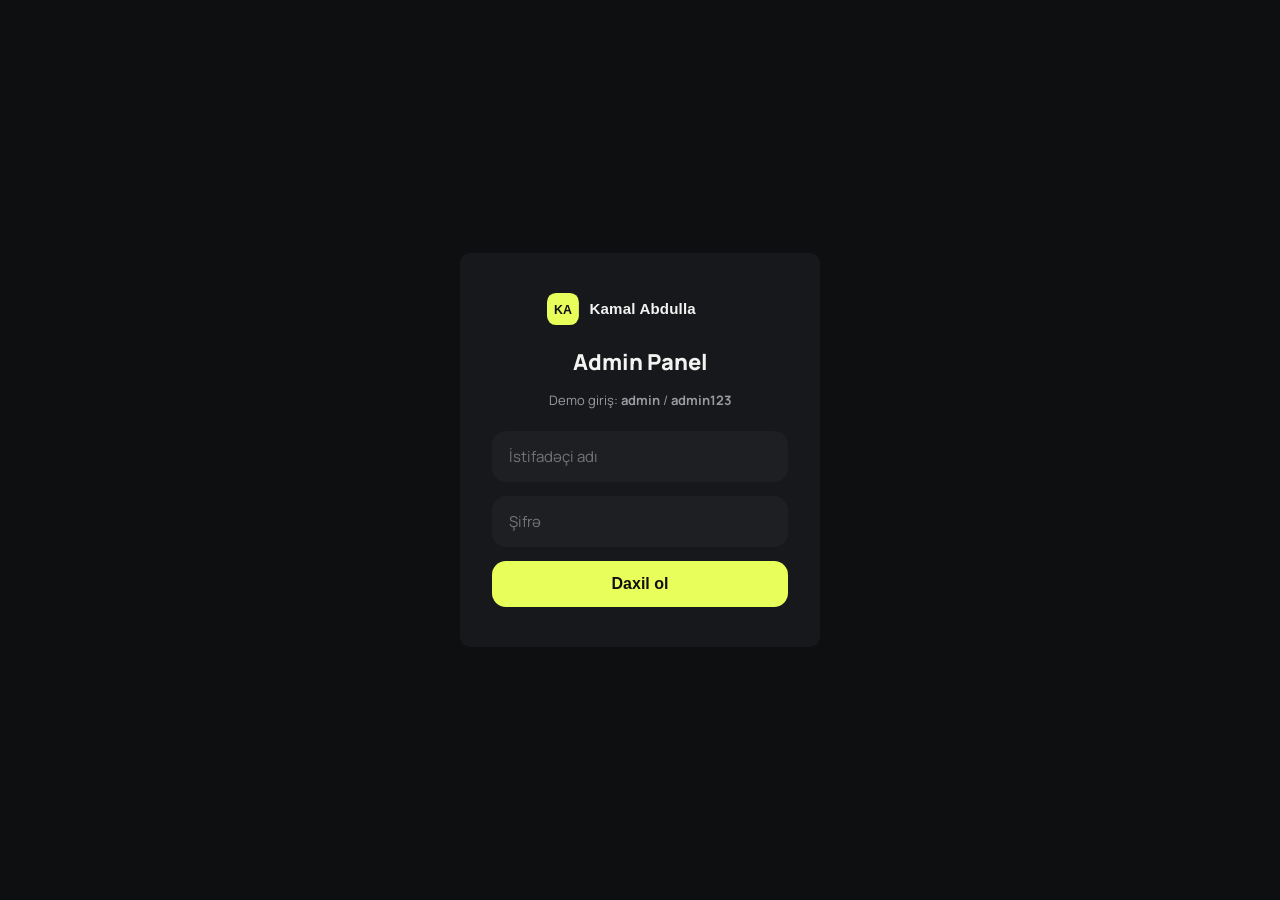
==== admin/index.html @ 993283e6 "Add /admin path, About Me editor, dynamic portfolio categories, reordering - Move admin panel to adm" ====
<!DOCTYPE html>
<html lang="az">
<head>
<meta charset="UTF-8">
<meta name="viewport" content="width=device-width, initial-scale=1.0">
<title>Admin Panel — Kamal Abdulla</title>
<link rel="preconnect" href="https://fonts.googleapis.com">
<link rel="preconnect" href="https://fonts.gstatic.com" crossorigin>
<link href="https://fonts.googleapis.com/css2?family=Manrope:wght@400;500;600;700;800&display=swap" rel="stylesheet">
<link rel="stylesheet" href="../style.css">
<link rel="stylesheet" href="admin.css">
</head>
<body>

<!-- LOGIN EKRANI -->
<div class="admin-login" id="adminLogin">
  <form class="admin-login-box" id="adminLoginForm">
    <img class="admin-login-logo" src="../assets/logo.svg" alt="Kamal Abdulla">
    <h1 class="admin-login-title">Admin Panel</h1>
    <p class="admin-login-hint">Demo giriş: <strong>admin</strong> / <strong>admin123</strong></p>
    <input type="text" id="adminUsername" placeholder="İstifadəçi adı" autocomplete="username" required>
    <input type="password" id="adminPassword" placeholder="Şifrə" autocomplete="current-password" required>
    <p class="admin-login-error" id="adminLoginError" hidden>İstifadəçi adı və ya şifrə yanlışdır.</p>
    <button type="submit" class="submit-btn">Daxil ol</button>
  </form>
</div>

<!-- ADMIN PANEL -->
<div class="admin-app" id="adminApp" hidden>

  <aside class="admin-sidebar">
    <img class="admin-logo" src="../assets/logo.svg" alt="Kamal Abdulla">

    <nav class="admin-nav">
      <button class="admin-nav-link active" data-section="dashboard">
        <svg viewBox="0 0 24 24" fill="none" stroke="currentColor" stroke-width="1.8"><rect x="3" y="3" width="7" height="7" rx="1.5"/><rect x="14" y="3" width="7" height="7" rx="1.5"/><rect x="3" y="14" width="7" height="7" rx="1.5"/><rect x="14" y="14" width="7" height="7" rx="1.5"/></svg>
        Dashboard
      </button>
      <button class="admin-nav-link" data-section="about">
        <svg viewBox="0 0 24 24" fill="none" stroke="currentColor" stroke-width="1.8"><circle cx="12" cy="12" r="9"/><circle cx="12" cy="10" r="3"/><path d="M6.5 19a6 6 0 0 1 11 0"/></svg>
        About Me
      </button>
      <button class="admin-nav-link" data-section="users">
        <svg viewBox="0 0 24 24" fill="none" stroke="currentColor" stroke-width="1.8"><circle cx="12" cy="8" r="4"/><path d="M4 21c0-4.4 3.6-8 8-8s8 3.6 8 8"/></svg>
        Users
      </button>
      <button class="admin-nav-link" data-section="seminars">
        <svg viewBox="0 0 24 24" fill="none" stroke="currentColor" stroke-width="1.8"><rect x="3" y="4" width="18" height="14" rx="2"/><path d="M8 21h8M12 18v3"/></svg>
        Seminars
      </button>
      <button class="admin-nav-link" data-section="blog">
        <svg viewBox="0 0 24 24" fill="none" stroke="currentColor" stroke-width="1.8"><path d="M4 4h13a3 3 0 0 1 3 3v13H7a3 3 0 0 1-3-3V4z"/><path d="M8 9h8M8 13h5"/></svg>
        Blog
      </button>
      <button class="admin-nav-link" data-section="portfolio">
        <svg viewBox="0 0 24 24" fill="none" stroke="currentColor" stroke-width="1.8"><rect x="3" y="3" width="18" height="18" rx="2"/><circle cx="9" cy="9" r="2"/><path d="M21 15l-5-5L5 21"/></svg>
        Portfolio
      </button>
    </nav>

    <a class="admin-nav-link admin-view-site" href="../" target="_blank" rel="noopener">
      <svg viewBox="0 0 24 24" fill="none" stroke="currentColor" stroke-width="1.8"><path d="M18 13v6a2 2 0 0 1-2 2H5a2 2 0 0 1-2-2V8a2 2 0 0 1 2-2h6"/><path d="M15 3h6v6M10 14L21 3"/></svg>
      Saytı gör
    </a>
    <button class="admin-nav-link admin-logout" id="adminLogout">
      <svg viewBox="0 0 24 24" fill="none" stroke="currentColor" stroke-width="1.8"><path d="M9 21H5a2 2 0 0 1-2-2V5a2 2 0 0 1 2-2h4"/><path d="M16 17l5-5-5-5M21 12H9"/></svg>
      Çıxış
    </button>
  </aside>

  <main class="admin-content">

    <!-- DASHBOARD -->
    <section class="admin-section active" data-section="dashboard">
      <h1 class="admin-title">Dashboard</h1>
      <div class="stat-grid">
        <div class="stat-card">
          <span class="stat-value" id="statUsers">0</span>
          <span class="stat-label">Qeydiyyatlı istifadəçi</span>
        </div>
        <div class="stat-card">
          <span class="stat-value" id="statSeminars">0</span>
          <span class="stat-label">Seminar</span>
        </div>
        <div class="stat-card">
          <span class="stat-value" id="statBlog">0</span>
          <span class="stat-label">Blog yazısı</span>
        </div>
        <div class="stat-card">
          <span class="stat-value" id="statPortfolio">0</span>
          <span class="stat-label">Portfolio layihəsi</span>
        </div>
      </div>
      <p class="admin-note">Bu panel bu brauzerin yaddaşında (localStorage) saxlanılan demo məlumatlarla işləyir. Backend qoşulduqdan sonra eyni interfeys real API-yə bağlana bilər.</p>
    </section>

    <!-- ABOUT ME -->
    <section class="admin-section" data-section="about">
      <h1 class="admin-title">About Me</h1>
      <form class="auth-form admin-about-form" id="aboutForm">
        <img class="admin-about-preview" id="aboutPreview" src="../assets/photo.svg" alt="">

        <div class="file-field">
          <span class="file-field-label">Şəkil</span>
          <label class="file-choose-btn">
            Choose File
            <input type="file" id="aboutPhotoFile" accept="image/*">
          </label>
          <span class="file-status" id="aboutPhotoStatus">Seçilməyib</span>
        </div>

        <textarea id="aboutBody" rows="8" placeholder="Mətn (paraqraflar arasında boş sətir buraxın)" required></textarea>
        <button type="submit" class="submit-btn">Yadda saxla</button>
      </form>
    </section>

    <!-- USERS -->
    <section class="admin-section" data-section="users">
      <div class="admin-section-head">
        <h1 class="admin-title">Users</h1>
        <button class="submit-btn admin-add-btn" id="addUserBtn">+ Yeni istifadəçi</button>
      </div>
      <div class="admin-table-wrap">
        <table class="admin-table">
          <thead>
            <tr><th>Ad</th><th>Soyad</th><th>Instagram</th><th>Email</th><th>Qeydiyyat</th><th></th></tr>
          </thead>
          <tbody id="usersTableBody"></tbody>
        </table>
        <p class="admin-empty" id="usersEmpty" hidden>Hələ heç bir istifadəçi qeydiyyatdan keçməyib.</p>
      </div>
    </section>

    <!-- SEMINARS -->
    <section class="admin-section" data-section="seminars">
      <div class="admin-section-head">
        <h1 class="admin-title">Seminars</h1>
        <button class="submit-btn admin-add-btn" id="addSeminarBtn">+ Yeni seminar</button>
      </div>
      <div class="admin-table-wrap">
        <table class="admin-table">
          <thead>
            <tr><th>Cover</th><th>Başlıq</th><th>Qiymət</th><th>Açıqlama</th><th></th></tr>
          </thead>
          <tbody id="seminarsTableBody"></tbody>
        </table>
      </div>
    </section>

    <!-- BLOG -->
    <section class="admin-section" data-section="blog">
      <div class="admin-section-head">
        <h1 class="admin-title">Blog</h1>
        <button class="submit-btn admin-add-btn" id="addBlogBtn">+ Yeni yazı</button>
      </div>
      <div class="admin-table-wrap">
        <table class="admin-table">
          <thead>
            <tr><th>Tarix</th><th>Başlıq</th><th></th></tr>
          </thead>
          <tbody id="blogTableBody"></tbody>
        </table>
      </div>
    </section>

    <!-- PORTFOLIO -->
    <section class="admin-section" data-section="portfolio">
      <div class="admin-section-head">
        <h1 class="admin-title">Portfolio</h1>
        <button class="submit-btn admin-add-btn" id="addPortfolioBtn">+ Yeni layihə</button>
      </div>

      <div class="category-panel">
        <h3 class="category-panel-title">Kateqoriyalar</h3>
        <div class="category-list" id="categoryList"></div>
        <form class="category-add-form" id="categoryAddForm">
          <input type="text" id="categoryNameInput" placeholder="Yeni kateqoriya adı (məs. Blackwork)" required>
          <button type="submit" class="category-add-btn">+ Əlavə et</button>
        </form>
      </div>

      <div class="admin-table-wrap">
        <table class="admin-table">
          <thead>
            <tr><th>Sıra</th><th>Şəkil</th><th>Başlıq</th><th>Üslub</th><th></th></tr>
          </thead>
          <tbody id="portfolioTableBody"></tbody>
        </table>
      </div>
    </section>

  </main>
</div>

<!-- USER MODAL -->
<div class="admin-modal" id="userModal">
  <div class="admin-modal-box">
    <button class="lightbox-close" id="userModalClose" aria-label="Bağla">&times;</button>
    <h3 class="admin-modal-title" id="userModalTitle">Yeni istifadəçi</h3>
    <form class="auth-form" id="userForm">
      <input type="text" id="userFirstName" placeholder="Ad" required>
      <input type="text" id="userLastName" placeholder="Soyad" required>
      <input type="text" id="userInstagram" placeholder="Instagram səhifəsi (@istifadəçi)">
      <input type="email" id="userEmail" placeholder="Email" required>
      <button type="submit" class="submit-btn">Yadda saxla</button>
    </form>
  </div>
</div>

<!-- SEMINAR MODAL -->
<div class="admin-modal" id="seminarModalAdmin">
  <div class="admin-modal-box">
    <button class="lightbox-close" id="seminarAdminModalClose" aria-label="Bağla">&times;</button>
    <h3 class="admin-modal-title" id="seminarModalAdminTitle">Yeni seminar</h3>
    <form class="auth-form" id="seminarForm">
      <input type="text" id="seminarTitle" placeholder="Başlıq (məs. Say Growth)" required>
      <input type="text" id="seminarPrice" placeholder="Qiymət (məs. $49)" required>
      <input type="text" id="seminarCover" placeholder="Cover şəkil yolu (məs. assets/seminar-1.svg)" required>
      <textarea id="seminarDescription" rows="4" placeholder="Açıqlama" required></textarea>

      <div class="file-field">
        <span class="file-field-label">Trailer video (istəyə bağlı)</span>
        <label class="file-choose-btn">
          Choose File
          <input type="file" id="seminarTrailerFile" accept="video/*">
        </label>
        <span class="file-status" id="seminarTrailerStatus">Seçilməyib</span>
      </div>

      <div class="file-field">
        <span class="file-field-label">Tam video</span>
        <label class="file-choose-btn">
          Choose File
          <input type="file" id="seminarFullFile" accept="video/*">
        </label>
        <span class="file-status" id="seminarFullStatus">Seçilməyib</span>
      </div>

      <p class="file-hint">Video bu brauzerin daimi yaddaşında saxlanılır — ona görə yalnız kiçik ölçülü fayllar (təxminən 5–8 MB-a qədər) etibarlı işləyir. Bundan böyük fayl seçsəniz, xəbərdarlıq ediləcək və dəyişiklik yalnız bu səhifə açıq qaldığı müddətdə qalacaq.</p>

      <button type="submit" class="submit-btn">Yadda saxla</button>
    </form>
  </div>
</div>

<!-- BLOG MODAL -->
<div class="admin-modal" id="blogModalAdmin">
  <div class="admin-modal-box">
    <button class="lightbox-close" id="blogAdminModalClose" aria-label="Bağla">&times;</button>
    <h3 class="admin-modal-title" id="blogModalAdminTitle">Yeni yazı</h3>
    <form class="auth-form" id="blogForm">
      <input type="text" id="blogDate" placeholder="Tarix (məs. 12 Yan 2026)" required>
      <input type="text" id="blogTitleInput" placeholder="Başlıq" required>
      <textarea id="blogBody" rows="8" placeholder="Mətn (paraqraflar arasında boş sətir buraxın)" required></textarea>
      <button type="submit" class="submit-btn">Yadda saxla</button>
    </form>
  </div>
</div>

<!-- PORTFOLIO MODAL -->
<div class="admin-modal" id="portfolioModalAdmin">
  <div class="admin-modal-box">
    <button class="lightbox-close" id="portfolioAdminModalClose" aria-label="Bağla">&times;</button>
    <h3 class="admin-modal-title" id="portfolioModalAdminTitle">Yeni layihə</h3>
    <form class="auth-form" id="portfolioForm">
      <input type="text" id="portfolioTitle" placeholder="Başlıq" required>
      <input type="text" id="portfolioImg" placeholder="Şəkil yolu (məs. assets/portfolio-1.svg)" required>
      <select id="portfolioCategory" required></select>
      <button type="submit" class="submit-btn">Yadda saxla</button>
    </form>
  </div>
</div>

<!-- DELETE CONFIRM MODAL -->
<div class="admin-modal" id="confirmModal">
  <div class="admin-modal-box admin-modal-small">
    <button class="lightbox-close" id="confirmModalClose" aria-label="Bağla">&times;</button>
    <h3 class="admin-modal-title">Silinsin?</h3>
    <p class="admin-confirm-text" id="confirmText">Bu elementi silmək istədiyinizə əminsiniz?</p>
    <div class="admin-confirm-actions">
      <button class="admin-cancel-btn" id="confirmCancel">Ləğv et</button>
      <button class="admin-delete-btn" id="confirmDelete">Sil</button>
    </div>
  </div>
</div>

<script src="../assets/data.js"></script>
<script src="admin.js"></script>
</body>
</html>
---- style.css ----
:root {
  --bg: #0e0f11;
  --panel: #17181b;
  --panel-2: #1e1f23;
  --text: #f3f3f2;
  --muted: #9a9ba0;
  --accent: #e8ff5b;
  --radius: 10px;
  --gap: 20px;
}

* { box-sizing: border-box; }

[hidden] { display: none !important; }

html, body {
  margin: 0;
  padding: 0;
  background: var(--bg);
  color: var(--text);
  font-family: "Manrope", "Helvetica Neue", Arial, sans-serif;
}

.app {
  display: flex;
  gap: var(--gap);
  padding: var(--gap);
  height: 100vh;
  align-items: stretch;
}

/* ---------- SIDEBAR ---------- */
.sidebar {
  width: 280px;
  flex-shrink: 0;
  background: var(--panel);
  border-radius: var(--radius);
  padding: 32px 24px;
  display: flex;
  flex-direction: column;
  justify-content: space-between;
}

.logo {
  display: block;
  height: 32px;
  width: auto;
  margin-bottom: 40px;
}

.nav {
  display: flex;
  flex-direction: column;
  gap: 6px;
}

.nav-link {
  background: none;
  border: none;
  color: var(--muted);
  font-size: 16px;
  text-align: left;
  padding: 12px 14px;
  border-radius: 14px;
  cursor: pointer;
  transition: background .2s, color .2s;
}

.nav-link:hover {
  background: var(--panel-2);
  color: var(--text);
}

.nav-link.active {
  background: var(--accent);
  color: #101010;
  font-weight: 600;
}

.book-btn {
  margin-top: 40px;
  background: var(--text);
  color: #101010;
  border: none;
  padding: 16px;
  border-radius: 18px;
  font-size: 16px;
  font-weight: 700;
  cursor: pointer;
  transition: transform .15s, background .2s;
}

.book-btn:hover,
.book-btn.active {
  background: var(--accent);
  transform: translateY(-2px);
}

/* ---------- MOBILE HEADER ---------- */
.mobile-header {
  display: none;
  align-items: center;
  justify-content: space-between;
  width: 100%;
  background: var(--panel);
  border-radius: var(--radius);
  padding: 18px 22px;
  position: sticky;
  top: var(--gap);
  z-index: 30;
  flex-shrink: 0;
}

.mobile-header .logo {
  margin-bottom: 0;
}

.burger {
  background: none;
  border: none;
  width: 32px;
  height: 24px;
  display: flex;
  flex-direction: column;
  justify-content: space-between;
  cursor: pointer;
  padding: 0;
}
.burger span {
  display: block;
  height: 2px;
  width: 100%;
  background: var(--text);
  border-radius: 2px;
}

/* ---------- CONTENT: tam ekran, tək panel ---------- */
.content {
  flex: 1;
  min-width: 0;
  height: 100%;
}

.view-box {
  background: var(--panel);
  border-radius: var(--radius);
  height: 100%;
  overflow-y: auto;
  padding: 56px 64px;
}

.view {
  display: none;
  animation: fadeIn .35s ease;
}

.view.active {
  display: block;
}

@keyframes fadeIn {
  from { opacity: 0; transform: translateY(8px); }
  to { opacity: 1; transform: translateY(0); }
}

.view-title {
  font-size: 34px;
  font-weight: 700;
  margin: 0 0 24px;
}

.view p {
  color: var(--muted);
  line-height: 1.7;
  font-size: 16px;
  max-width: 640px;
}

.view a { color: var(--accent); text-decoration: none; }

/* ---------- ABOUT LAYOUT ---------- */
.about-layout {
  display: grid;
  grid-template-columns: 300px 1fr;
  grid-template-rows: auto 1fr;
  grid-template-areas:
    "photo title"
    "photo text";
  column-gap: 40px;
  row-gap: 14px;
  align-items: start;
}

.about-title {
  grid-area: title;
}

.about-text {
  grid-area: text;
  min-width: 0;
}

.about-photo {
  grid-area: photo;
  aspect-ratio: 4 / 5;
  border-radius: var(--radius);
  overflow: hidden;
  background: var(--panel-2);
}

.about-photo img {
  width: 100%;
  height: 100%;
  object-fit: cover;
  display: block;
}

/* ---------- PORTFOLIO ---------- */
.portfolio-filters {
  display: flex;
  flex-wrap: wrap;
  gap: 8px;
  margin-bottom: 24px;
}

.filter-btn {
  background: var(--panel-2);
  border: none;
  color: var(--muted);
  font-size: 13px;
  font-weight: 600;
  padding: 10px 18px;
  border-radius: 999px;
  cursor: pointer;
  transition: background .2s, color .2s;
}

.filter-btn:hover {
  color: var(--text);
}

.filter-btn.active {
  background: var(--accent);
  color: #101010;
}

.portfolio-grid {
  display: grid;
  grid-template-columns: repeat(3, 1fr);
  gap: 16px;
}

.portfolio-item {
  aspect-ratio: 4 / 5;
  border-radius: var(--radius);
  overflow: hidden;
  border: none;
  padding: 0;
  margin: 0;
  cursor: pointer;
  background: var(--panel-2);
}

.portfolio-item img {
  width: 100%;
  height: 100%;
  object-fit: cover;
  display: block;
  transition: transform .3s ease;
}

.portfolio-item:hover img {
  transform: scale(1.05);
}

/* ---------- LIGHTBOX ---------- */
.lightbox {
  display: none;
  position: fixed;
  inset: 0;
  background: rgba(0, 0, 0, .85);
  z-index: 100;
  align-items: center;
  justify-content: center;
  padding: 48px;
}

.lightbox.show {
  display: flex;
}

.lightbox img {
  max-width: 100%;
  max-height: 100%;
  border-radius: var(--radius);
  object-fit: contain;
}

.lightbox-close {
  position: absolute;
  top: 24px;
  right: 24px;
  width: 44px;
  height: 44px;
  border-radius: 50%;
  background: var(--panel-2);
  color: var(--text);
  border: none;
  font-size: 22px;
  line-height: 1;
  cursor: pointer;
  display: flex;
  align-items: center;
  justify-content: center;
  transition: background .2s, color .2s;
}

.lightbox-close:hover {
  background: var(--accent);
  color: #101010;
}

.lightbox-nav {
  position: absolute;
  top: 50%;
  transform: translateY(-50%);
  width: 48px;
  height: 48px;
  border-radius: 50%;
  background: var(--panel-2);
  color: var(--text);
  border: none;
  font-size: 18px;
  cursor: pointer;
  display: flex;
  align-items: center;
  justify-content: center;
  transition: background .2s, color .2s;
}

.lightbox-nav:hover {
  background: var(--accent);
  color: #101010;
}

.lightbox-prev { left: 24px; }
.lightbox-next { right: 24px; }

@media (max-width: 600px) {
  .lightbox { padding: 24px; }
  .lightbox-nav { width: 40px; height: 40px; }
  .lightbox-prev { left: 10px; }
  .lightbox-next { right: 10px; }
}

/* ---------- SEMINAR ---------- */
.seminar-grid {
  display: grid;
  grid-template-columns: repeat(3, 1fr);
  gap: 24px;
}

.seminar-card {
  border: 1px solid rgba(243, 243, 242, 0.12);
  border-radius: var(--radius);
  padding: 14px;
}

.seminar-cover {
  position: relative;
  aspect-ratio: 16 / 10;
  border-radius: calc(var(--radius) - 4px);
  overflow: hidden;
  background: var(--panel-2);
}

.seminar-cover img {
  width: 100%;
  height: 100%;
  object-fit: cover;
  display: block;
}

.play-btn {
  position: absolute;
  top: 50%;
  left: 50%;
  transform: translate(-50%, -50%);
  width: 52px;
  height: 52px;
  border-radius: 50%;
  border: none;
  background: var(--accent);
  cursor: pointer;
  display: flex;
  align-items: center;
  justify-content: center;
  box-shadow: 0 6px 18px rgba(0, 0, 0, .4);
  transition: transform .2s ease;
}

.play-btn::before {
  content: "";
  margin-left: 4px;
  border-style: solid;
  border-width: 9px 0 9px 15px;
  border-color: transparent transparent transparent #101010;
}

.play-btn:hover {
  transform: translate(-50%, -50%) scale(1.08);
}

.seminar-head {
  display: flex;
  align-items: baseline;
  justify-content: space-between;
  gap: 12px;
  margin: 16px 0 6px;
}

.seminar-title {
  font-size: 17px;
  font-weight: 700;
  margin: 0;
}

.seminar-price {
  color: var(--accent);
  font-weight: 700;
  font-size: 15px;
  white-space: nowrap;
}

.seminar-desc {
  color: var(--muted);
  font-weight: 300;
  font-size: 14px;
  line-height: 1.6;
  margin: 0;
}

/* ---------- SEMINAR PLAYER MODAL (demo — real ödəniş/hesab məntiqi backend tələb edir) ---------- */
.seminar-modal {
  display: none;
  position: fixed;
  inset: 0;
  background: rgba(0, 0, 0, .85);
  z-index: 110;
  align-items: center;
  justify-content: center;
  padding: 24px;
}

.seminar-modal.show {
  display: flex;
}

.seminar-modal-box {
  position: relative;
  width: 100%;
  max-width: 560px;
  background: var(--panel);
  border-radius: var(--radius);
  overflow: hidden;
}

.seminar-modal-box .lightbox-close {
  background: rgba(0, 0, 0, .55);
  z-index: 5;
}

.seminar-modal-box .lightbox-close:hover {
  background: var(--accent);
}

.video-frame {
  position: relative;
  aspect-ratio: 16 / 9;
  background: #000;
  display: flex;
  align-items: center;
  justify-content: center;
}

.seminar-video {
  width: 100%;
  height: 100%;
  display: block;
  background: #000;
}

.video-fallback {
  position: absolute;
  inset: 0;
  background: var(--panel-2);
  display: flex;
  align-items: center;
  justify-content: center;
}

.video-badge {
  color: var(--muted);
  font-size: 13px;
  font-weight: 600;
  letter-spacing: 1px;
  text-transform: uppercase;
}

.video-progress {
  position: absolute;
  left: 0;
  right: 0;
  bottom: 0;
  height: 4px;
  background: rgba(243, 243, 242, .12);
}

.video-progress-bar {
  height: 100%;
  width: 0%;
  background: var(--accent);
}

.video-progress-bar.playing {
  animation: trailerPlay 5s linear forwards;
}

@keyframes trailerPlay {
  from { width: 0%; }
  to { width: 100%; }
}

.seminar-modal-body {
  padding: 24px 28px 28px;
}

.seminar-modal-title {
  margin: 0 0 14px;
  font-size: 19px;
  font-weight: 700;
}

.paywall-text {
  color: var(--muted);
  font-size: 14px;
  line-height: 1.6;
  margin: 0 0 18px;
}

.unlocked-badge {
  display: inline-block;
  background: var(--accent);
  color: #101010;
  font-size: 13px;
  font-weight: 700;
  padding: 6px 12px;
  border-radius: 999px;
  margin-bottom: 12px;
}

.subscribe-btn {
  position: fixed;
  right: 40px;
  bottom: 40px;
  z-index: 50;
  background: var(--accent);
  color: #101010;
  border: none;
  padding: 14px 30px;
  border-radius: 14px;
  font-size: 15px;
  font-weight: 700;
  cursor: pointer;
  box-shadow: 0 8px 24px rgba(0, 0, 0, .4);
  transition: transform .15s;
}
.subscribe-btn:hover { transform: translateY(-2px); }

@media (max-width: 520px) {
  .subscribe-btn {
    right: 20px;
    bottom: 20px;
    padding: 12px 24px;
  }
}

/* ---------- AUTH MODAL (demo — real login/qeydiyyat backend tələb edir) ---------- */
.auth-modal {
  display: none;
  position: fixed;
  inset: 0;
  background: rgba(0, 0, 0, .85);
  z-index: 120;
  align-items: center;
  justify-content: center;
  padding: 24px;
}

.auth-modal.show {
  display: flex;
}

.auth-modal-box {
  position: relative;
  width: 100%;
  max-width: 400px;
  background: var(--panel);
  border-radius: var(--radius);
  padding: 32px 28px 28px;
}

.auth-modal-box .lightbox-close {
  background: rgba(0, 0, 0, .35);
}

.auth-modal-box .lightbox-close:hover {
  background: var(--accent);
}

.auth-tabs {
  display: flex;
  gap: 6px;
  background: var(--panel-2);
  border-radius: 14px;
  padding: 4px;
  margin-bottom: 24px;
}

.auth-tab {
  flex: 1;
  background: none;
  border: none;
  color: var(--muted);
  font-size: 14px;
  font-weight: 600;
  padding: 10px;
  border-radius: 10px;
  cursor: pointer;
  transition: background .2s, color .2s;
}

.auth-tab.active {
  background: var(--accent);
  color: #101010;
}

.auth-form {
  display: flex;
  flex-direction: column;
  gap: 12px;
}

.auth-form .submit-btn {
  margin-top: 10px;
}

.auth-form input {
  background: var(--panel-2);
  border: 1px solid transparent;
  border-radius: 14px;
  padding: 14px 16px;
  color: var(--text);
  font-family: inherit;
  font-size: 15px;
}

.auth-form input:focus {
  outline: none;
  border-color: var(--accent);
}

.auth-remember {
  display: flex;
  align-items: center;
  gap: 8px;
  color: var(--muted);
  font-size: 14px;
  cursor: pointer;
  user-select: none;
  margin-top: -2px;
}

.auth-remember input {
  width: 16px;
  height: 16px;
  accent-color: var(--accent);
  cursor: pointer;
}

.auth-terms {
  display: flex;
  align-items: flex-start;
  gap: 8px;
  color: var(--muted);
  font-size: 13px;
  line-height: 1.5;
  cursor: pointer;
  user-select: none;
  margin-top: -2px;
}

.auth-terms input {
  width: 16px;
  height: 16px;
  flex-shrink: 0;
  margin-top: 2px;
  accent-color: var(--accent);
  cursor: pointer;
}

.terms-link {
  color: var(--accent);
  text-decoration: underline;
}

/* ---------- TERMS MODAL ---------- */
.terms-modal {
  display: none;
  position: fixed;
  inset: 0;
  background: rgba(0, 0, 0, .85);
  z-index: 130;
  align-items: center;
  justify-content: center;
  padding: 24px;
}

.terms-modal.show {
  display: flex;
}

.terms-modal-box {
  position: relative;
  width: 100%;
  max-width: 520px;
  max-height: 80vh;
  background: var(--panel);
  border-radius: var(--radius);
  padding: 32px 28px 28px;
  display: flex;
  flex-direction: column;
}

.terms-modal-box .lightbox-close {
  background: rgba(0, 0, 0, .35);
}

.terms-modal-box .lightbox-close:hover {
  background: var(--accent);
}

.terms-modal-title {
  font-size: 19px;
  font-weight: 700;
  margin: 0 0 16px;
  flex-shrink: 0;
}

.terms-modal-body {
  overflow-y: auto;
}

.terms-modal-body p {
  color: var(--muted);
  font-size: 14px;
  line-height: 1.7;
  margin: 0 0 14px;
}

.terms-modal-body strong {
  color: var(--text);
}

.auth-purchases-title {
  font-size: 17px;
  font-weight: 700;
  margin: 0 0 14px;
}

.purchased-list {
  list-style: none;
  padding: 0;
  margin: 0;
  display: flex;
  flex-direction: column;
  gap: 10px;
}

.purchased-list li {
  background: var(--panel-2);
  border-radius: 12px;
  padding: 12px 14px;
  font-size: 14px;
  color: var(--text);
}

.purchased-list li.purchased-empty {
  color: var(--muted);
}

/* ---------- BLOG ---------- */
.blog-list {
  display: flex;
  flex-direction: column;
  max-width: 640px;
}

.blog-item {
  display: flex;
  align-items: baseline;
  gap: 20px;
  padding: 18px 0;
  border-bottom: 1px solid var(--panel-2);
  background: none;
  border-left: none;
  border-right: none;
  border-top: none;
  text-align: left;
  width: 100%;
  cursor: pointer;
}
.blog-item:last-child { border-bottom: none; }

.blog-date {
  color: var(--accent);
  font-weight: 700;
  font-size: 13px;
  min-width: 78px;
  flex-shrink: 0;
}

.blog-title {
  color: var(--text);
  font-size: 15px;
  font-weight: 600;
  transition: color .2s;
}

.blog-item:hover .blog-title {
  color: var(--accent);
}

/* ---------- BLOG READER (tam ekran) ---------- */
.blog-modal {
  display: none;
  position: fixed;
  inset: 0;
  background: var(--bg);
  z-index: 110;
  overflow-y: auto;
}

.blog-modal.show {
  display: block;
}

.blog-modal-close {
  position: fixed;
  top: 24px;
  right: 24px;
  z-index: 5;
  background: var(--panel-2);
}

.blog-modal-close:hover {
  background: var(--accent);
  color: #101010;
}

.blog-modal-box {
  max-width: 720px;
  margin: 0 auto;
  padding: 90px 24px 100px;
}

.blog-modal-date {
  display: inline-block;
  color: var(--accent);
  font-weight: 700;
  font-size: 13px;
  letter-spacing: .5px;
}

.blog-modal-title {
  font-size: 32px;
  font-weight: 700;
  margin: 14px 0 32px;
}

.blog-modal-body p {
  color: var(--muted);
  font-size: 16px;
  line-height: 1.8;
  margin: 0 0 20px;
}

@media (max-width: 520px) {
  .blog-modal-box { padding: 80px 20px 80px; }
  .blog-modal-title { font-size: 24px; }
}

/* ---------- CONTACT ---------- */
.contact-grid {
  display: grid;
  grid-template-columns: repeat(2, 1fr);
  gap: 16px;
  max-width: 640px;
  margin-bottom: 28px;
}

.contact-card {
  display: flex;
  flex-direction: column;
  align-items: flex-start;
  gap: 10px;
  background: var(--panel-2);
  border: 1px solid rgba(243, 243, 242, 0.08);
  border-radius: var(--radius);
  padding: 20px;
  text-decoration: none;
  transition: border-color .2s, transform .15s;
}

.contact-card:hover {
  border-color: var(--accent);
  transform: translateY(-2px);
}

.contact-icon {
  width: 40px;
  height: 40px;
  border-radius: 50%;
  background: var(--panel);
  color: var(--accent);
  display: flex;
  align-items: center;
  justify-content: center;
}

.contact-icon svg {
  width: 20px;
  height: 20px;
}

.contact-label {
  color: var(--muted);
  font-size: 12px;
  font-weight: 600;
  text-transform: uppercase;
  letter-spacing: .5px;
}

.contact-value {
  color: var(--text);
  font-size: 15px;
  font-weight: 600;
  word-break: break-word;
}

.map-embed {
  max-width: 640px;
  aspect-ratio: 16 / 9;
  border-radius: var(--radius);
  overflow: hidden;
  background: var(--panel-2);
}

.map-embed iframe {
  width: 100%;
  height: 100%;
  border: 0;
  display: block;
}

@media (max-width: 520px) {
  .contact-grid {
    grid-template-columns: 1fr;
  }
}

/* ---------- BOOKING FORM ---------- */
.booking-form {
  display: flex;
  flex-direction: column;
  gap: 14px;
  max-width: 420px;
  margin-top: 24px;
}

.booking-form input,
.booking-form textarea {
  background: var(--panel-2);
  border: 1px solid transparent;
  border-radius: 14px;
  padding: 14px 16px;
  color: var(--text);
  font-family: inherit;
  font-size: 15px;
  resize: none;
}

.booking-form input:focus,
.booking-form textarea:focus {
  outline: none;
  border-color: var(--accent);
}

.submit-btn {
  background: var(--accent);
  color: #101010;
  border: none;
  padding: 14px;
  border-radius: 14px;
  font-size: 16px;
  font-weight: 700;
  cursor: pointer;
  transition: transform .15s;
}
.submit-btn:hover { transform: translateY(-2px); }

/* ---------- OVERLAY (mobile menu) ---------- */
.overlay {
  display: none;
  position: fixed;
  inset: 0;
  background: rgba(0,0,0,.5);
  z-index: 20;
}
.overlay.show { display: block; }

/* ---------- RESPONSIVE ---------- */
@media (max-width: 900px) {
  .app {
    flex-direction: column;
    height: auto;
    min-height: 100vh;
  }

  .mobile-header { display: flex; }

  .sidebar {
    position: fixed;
    top: 0;
    left: -320px;
    height: 100vh;
    width: 260px;
    z-index: 40;
    transition: left .3s ease;
    border-radius: 0 var(--radius) var(--radius) 0;
  }

  .sidebar.show {
    left: 0;
  }

  .content {
    width: 100%;
    height: calc(100vh - var(--gap) * 3 - 68px);
  }
}

@media (max-width: 700px) {
  .about-layout {
    grid-template-columns: 1fr;
    grid-template-areas:
      "title"
      "photo"
      "text";
    justify-items: center;
    text-align: center;
    row-gap: 24px;
  }

  .about-photo {
    width: 280px;
    max-width: 100%;
  }

  .portfolio-grid {
    display: flex;
    overflow-x: auto;
    scroll-snap-type: x mandatory;
    -webkit-overflow-scrolling: touch;
    gap: 14px;
    max-width: 100%;
    padding-bottom: 6px;
    scrollbar-width: none;
  }

  .portfolio-grid::-webkit-scrollbar {
    display: none;
  }

  .portfolio-item {
    flex: 0 0 65%;
    scroll-snap-align: start;
  }

  .seminar-grid {
    grid-template-columns: 1fr;
    gap: 32px;
  }
}

@media (max-width: 520px) {
  .app { padding: 14px; gap: 14px; }
  .view-box { padding: 32px 26px; }
  .view-title { font-size: 26px; }
  .about-photo { width: 220px; }

  .portfolio-item {
    flex: 0 0 78%;
  }
}
---- admin/admin.css ----
/* ---------- ADMIN LOGIN ---------- */
.admin-login {
  min-height: 100vh;
  display: flex;
  align-items: center;
  justify-content: center;
  padding: 24px;
}

.admin-login-box {
  width: 100%;
  max-width: 360px;
  background: var(--panel);
  border-radius: var(--radius);
  padding: 40px 32px;
  display: flex;
  flex-direction: column;
  gap: 14px;
  text-align: center;
}

.admin-login-logo {
  height: 32px;
  width: auto;
  margin: 0 auto 8px;
}

.admin-login-title {
  font-size: 22px;
  font-weight: 800;
  margin: 0;
}

.admin-login-hint {
  color: var(--muted);
  font-size: 13px;
  margin: 0 0 8px;
}

.admin-login-box input {
  background: var(--panel-2);
  border: 1px solid transparent;
  border-radius: 14px;
  padding: 14px 16px;
  color: var(--text);
  font-family: inherit;
  font-size: 15px;
  text-align: left;
}

.admin-login-box input:focus {
  outline: none;
  border-color: var(--accent);
}

.admin-login-error {
  color: #ff8080;
  font-size: 13px;
  margin: -6px 0 0;
}

/* ---------- ADMIN LAYOUT ---------- */
.admin-app {
  display: flex;
  gap: var(--gap);
  padding: var(--gap);
  min-height: 100vh;
  align-items: stretch;
}

.admin-sidebar {
  width: 250px;
  flex-shrink: 0;
  background: var(--panel);
  border-radius: var(--radius);
  padding: 28px 20px;
  display: flex;
  flex-direction: column;
  gap: 6px;
}

.admin-logo {
  height: 30px;
  width: auto;
  margin-bottom: 32px;
}

.admin-nav {
  display: flex;
  flex-direction: column;
  gap: 4px;
  flex: 1;
}

.admin-nav-link {
  display: flex;
  align-items: center;
  gap: 12px;
  background: none;
  border: none;
  color: var(--muted);
  font-family: inherit;
  font-size: 14px;
  font-weight: 600;
  text-align: left;
  text-decoration: none;
  padding: 11px 14px;
  border-radius: 12px;
  cursor: pointer;
  transition: background .2s, color .2s;
}

.admin-nav-link svg {
  width: 18px;
  height: 18px;
  flex-shrink: 0;
}

.admin-nav-link:hover {
  background: var(--panel-2);
  color: var(--text);
}

.admin-nav-link.active {
  background: var(--accent);
  color: #101010;
}

.admin-view-site {
  margin-top: 12px;
}

.admin-logout {
  margin-top: 4px;
}

/* ---------- ADMIN CONTENT ---------- */
.admin-content {
  flex: 1;
  min-width: 0;
  background: var(--panel);
  border-radius: var(--radius);
  padding: 40px 44px;
  overflow-y: auto;
}

.admin-section {
  display: none;
  animation: fadeIn .3s ease;
}

.admin-section.active {
  display: block;
}

.admin-title {
  font-size: 28px;
  font-weight: 800;
  margin: 0 0 28px;
}

.admin-section-head {
  display: flex;
  align-items: center;
  justify-content: space-between;
  margin-bottom: 24px;
}

.admin-section-head .admin-title {
  margin: 0;
}

.admin-add-btn {
  width: auto;
  padding: 12px 22px;
  font-size: 14px;
}

.admin-note {
  color: var(--muted);
  font-size: 13px;
  line-height: 1.6;
  max-width: 520px;
  margin-top: 32px;
}

/* ---------- DASHBOARD ---------- */
.stat-grid {
  display: grid;
  grid-template-columns: repeat(4, 1fr);
  gap: 16px;
}

.stat-card {
  background: var(--panel-2);
  border-radius: var(--radius);
  padding: 24px;
  display: flex;
  flex-direction: column;
  gap: 6px;
}

.stat-value {
  font-size: 32px;
  font-weight: 800;
  color: var(--accent);
}

.stat-label {
  color: var(--muted);
  font-size: 13px;
  font-weight: 600;
}

/* ---------- TABLE ---------- */
.admin-table-wrap {
  overflow-x: auto;
}

.admin-table {
  width: 100%;
  border-collapse: collapse;
}

.admin-table th {
  text-align: left;
  color: var(--muted);
  font-size: 12px;
  font-weight: 700;
  text-transform: uppercase;
  letter-spacing: .4px;
  padding: 0 14px 12px;
  border-bottom: 1px solid var(--panel-2);
}

.admin-table td {
  padding: 14px;
  border-bottom: 1px solid var(--panel-2);
  font-size: 14px;
  vertical-align: middle;
}

.admin-table tr:last-child td {
  border-bottom: none;
}

.admin-thumb {
  width: 56px;
  height: 44px;
  border-radius: 8px;
  object-fit: cover;
  display: block;
  background: var(--panel-2);
}

.admin-cell-muted {
  color: var(--muted);
}

.admin-row-actions {
  display: flex;
  gap: 8px;
  justify-content: flex-end;
}

.admin-icon-btn {
  width: 32px;
  height: 32px;
  border-radius: 8px;
  border: none;
  background: var(--panel-2);
  color: var(--muted);
  cursor: pointer;
  display: flex;
  align-items: center;
  justify-content: center;
  transition: background .2s, color .2s;
}

.admin-icon-btn svg {
  width: 15px;
  height: 15px;
}

.admin-icon-btn:hover {
  background: var(--accent);
  color: #101010;
}

.admin-icon-btn.danger:hover {
  background: #ff5c5c;
  color: #fff;
}

.admin-empty {
  color: var(--muted);
  font-size: 14px;
  padding: 24px 14px;
}

.admin-badge {
  display: inline-block;
  background: var(--panel);
  border: 1px solid rgba(243, 243, 242, .12);
  color: var(--text);
  font-size: 12px;
  font-weight: 600;
  padding: 4px 10px;
  border-radius: 999px;
}

/* ---------- CATEGORY PANEL ---------- */
.category-panel {
  background: var(--panel-2);
  border-radius: var(--radius);
  padding: 20px;
  margin-bottom: 24px;
}

.category-panel-title {
  font-size: 14px;
  font-weight: 700;
  margin: 0 0 14px;
}

.category-list {
  display: flex;
  flex-wrap: wrap;
  gap: 8px;
  margin-bottom: 14px;
}

.category-pill {
  display: flex;
  align-items: center;
  gap: 8px;
  background: var(--panel);
  border-radius: 999px;
  padding: 8px 8px 8px 14px;
  font-size: 13px;
  font-weight: 600;
}

.category-pill button {
  width: 18px;
  height: 18px;
  border-radius: 50%;
  border: none;
  background: rgba(243, 243, 242, .1);
  color: var(--muted);
  font-size: 12px;
  line-height: 1;
  cursor: pointer;
  display: flex;
  align-items: center;
  justify-content: center;
}

.category-pill button:hover {
  background: #ff5c5c;
  color: #fff;
}

.category-empty {
  color: var(--muted);
  font-size: 13px;
}

.category-add-form {
  display: flex;
  gap: 8px;
}

.category-add-form input {
  flex: 1;
  background: var(--panel);
  border: 1px solid transparent;
  border-radius: 12px;
  padding: 11px 14px;
  color: var(--text);
  font-family: inherit;
  font-size: 14px;
}

.category-add-form input:focus {
  outline: none;
  border-color: var(--accent);
}

.category-add-btn {
  background: var(--accent);
  color: #101010;
  border: none;
  padding: 0 18px;
  border-radius: 12px;
  font-size: 13px;
  font-weight: 700;
  cursor: pointer;
  white-space: nowrap;
}

/* ---------- REORDER BUTTONS ---------- */
.reorder-btns {
  display: flex;
  flex-direction: column;
  gap: 4px;
}

.reorder-btns .admin-icon-btn {
  width: 24px;
  height: 20px;
}

.reorder-btns .admin-icon-btn svg {
  width: 12px;
  height: 12px;
}

.reorder-btns .admin-icon-btn:disabled {
  opacity: .3;
  cursor: default;
}

.reorder-btns .admin-icon-btn:disabled:hover {
  background: var(--panel-2);
  color: var(--muted);
}

/* ---------- ADMIN MODALS ---------- */
.admin-modal {
  display: none;
  position: fixed;
  inset: 0;
  background: rgba(0, 0, 0, .85);
  z-index: 120;
  align-items: center;
  justify-content: center;
  padding: 24px;
}

.admin-modal.show {
  display: flex;
}

.admin-modal-box {
  position: relative;
  width: 100%;
  max-width: 440px;
  max-height: 86vh;
  overflow-y: auto;
  background: var(--panel);
  border-radius: var(--radius);
  padding: 32px 28px 28px;
}

.admin-modal-box .lightbox-close {
  background: rgba(0, 0, 0, .35);
}

.admin-modal-box .lightbox-close:hover {
  background: var(--accent);
}

.admin-modal-title {
  font-size: 19px;
  font-weight: 700;
  margin: 0 0 20px;
}

.admin-modal-box select {
  background: var(--panel-2);
  border: 1px solid transparent;
  border-radius: 14px;
  padding: 14px 16px;
  color: var(--text);
  font-family: inherit;
  font-size: 15px;
}

.admin-modal-box select:focus {
  outline: none;
  border-color: var(--accent);
}

.admin-modal-box textarea {
  background: var(--panel-2);
  border: 1px solid transparent;
  border-radius: 14px;
  padding: 14px 16px;
  color: var(--text);
  font-family: inherit;
  font-size: 15px;
  resize: vertical;
}

.admin-modal-box textarea:focus {
  outline: none;
  border-color: var(--accent);
}

.file-field {
  display: flex;
  align-items: center;
  gap: 12px;
  background: var(--panel-2);
  border-radius: 14px;
  padding: 10px 14px;
}

.file-field-label {
  flex: 1;
  color: var(--muted);
  font-size: 13px;
  font-weight: 600;
}

.file-choose-btn {
  position: relative;
  background: var(--accent);
  color: #101010;
  font-size: 13px;
  font-weight: 700;
  padding: 9px 16px;
  border-radius: 10px;
  cursor: pointer;
  white-space: nowrap;
  overflow: hidden;
}

.file-choose-btn input[type="file"] {
  position: absolute;
  inset: 0;
  opacity: 0;
  cursor: pointer;
}

.file-status {
  color: var(--muted);
  font-size: 12px;
  max-width: 110px;
  overflow: hidden;
  text-overflow: ellipsis;
  white-space: nowrap;
  flex-shrink: 0;
}

.file-hint {
  color: var(--muted);
  font-size: 12px;
  line-height: 1.6;
  margin: -4px 0 0;
}

.admin-about-form {
  max-width: 480px;
}

.admin-about-preview {
  width: 140px;
  aspect-ratio: 1 / 1;
  object-fit: cover;
  border-radius: var(--radius);
  background: var(--panel-2);
}

.admin-modal-small {
  max-width: 380px;
}

.admin-confirm-text {
  color: var(--muted);
  font-size: 14px;
  line-height: 1.6;
  margin: 0 0 24px;
}

.admin-confirm-actions {
  display: flex;
  gap: 10px;
}

.admin-cancel-btn,
.admin-delete-btn {
  flex: 1;
  border: none;
  padding: 13px;
  border-radius: 14px;
  font-size: 14px;
  font-weight: 700;
  cursor: pointer;
  font-family: inherit;
}

.admin-cancel-btn {
  background: var(--panel-2);
  color: var(--text);
}

.admin-delete-btn {
  background: #ff5c5c;
  color: #fff;
}

/* ---------- RESPONSIVE ---------- */
@media (max-width: 900px) {
  .admin-app {
    flex-direction: column;
  }

  .admin-sidebar {
    width: 100%;
    flex-direction: row;
    flex-wrap: wrap;
    align-items: center;
    padding: 16px 20px;
  }

  .admin-logo { margin-bottom: 0; margin-right: auto; }
  .admin-nav { flex-direction: row; flex-wrap: wrap; flex: 1 1 100%; min-width: 0; }
  .admin-view-site, .admin-logout { margin-top: 0; }

  .admin-content {
    padding: 28px 22px;
  }

  .stat-grid {
    grid-template-columns: repeat(2, 1fr);
  }
}

@media (max-width: 520px) {
  .admin-app { padding: 14px; gap: 14px; }
  .admin-content { padding: 24px 18px; }
  .admin-title { font-size: 22px; }
  .stat-grid { grid-template-columns: 1fr; }
  .admin-section-head { flex-direction: column; align-items: flex-start; gap: 14px; }
}
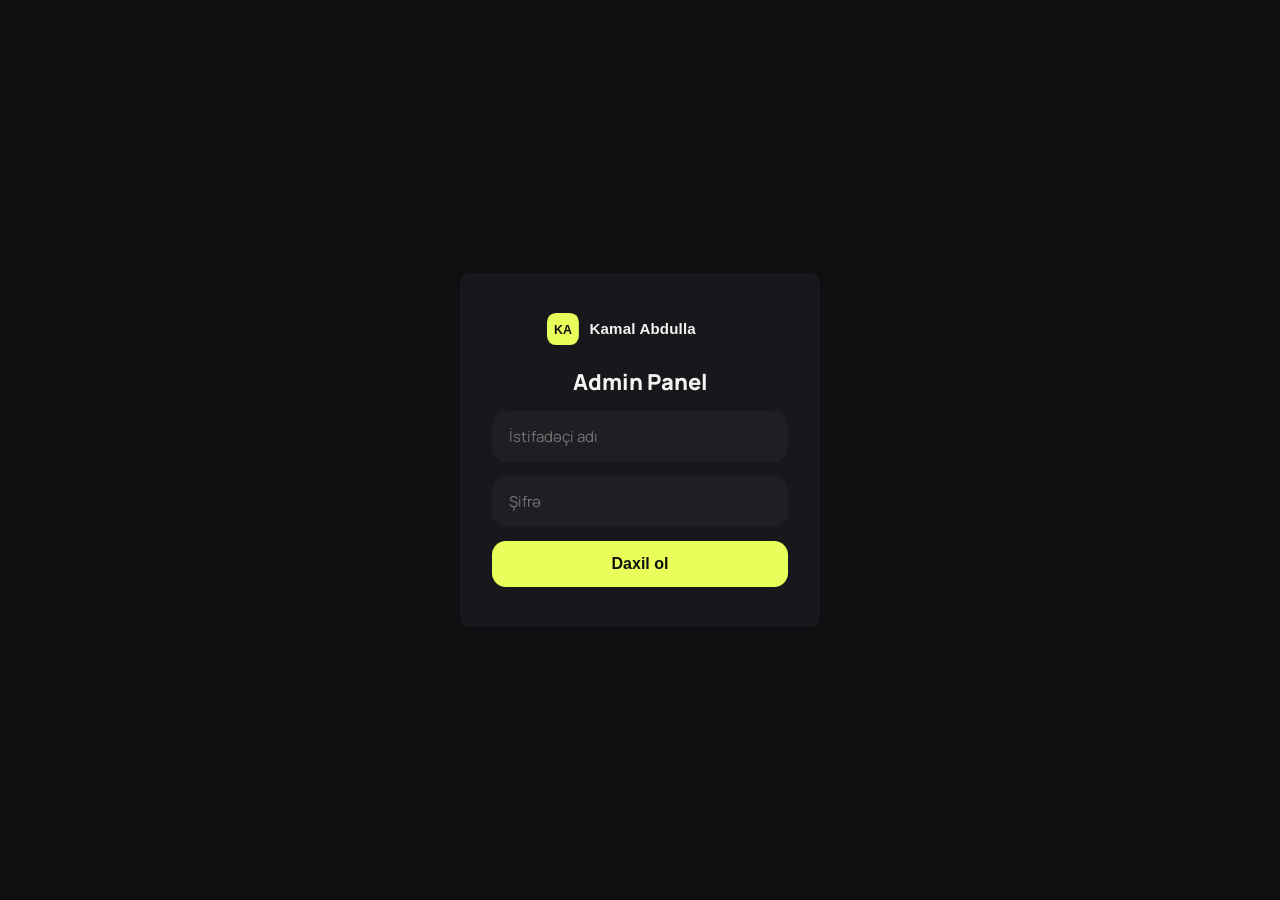
==== commit 82bbaa90: "Booking: admin approval blocks slots; simpler form; server-side admin login - Booking form now asks " ====
--- a/admin/index.html
+++ b/admin/index.html
@@ -17,7 +17,6 @@
   <form class="admin-login-box" id="adminLoginForm">
     <img class="admin-login-logo" src="../assets/logo.svg" alt="Kamal Abdulla">
     <h1 class="admin-login-title">Admin Panel</h1>
-    <p class="admin-login-hint">Demo giriş: <strong>admin</strong> / <strong>admin123</strong></p>
     <input type="text" id="adminUsername" placeholder="İstifadəçi adı" autocomplete="username" required>
     <input type="password" id="adminPassword" placeholder="Şifrə" autocomplete="current-password" required>
     <p class="admin-login-error" id="adminLoginError" hidden>İstifadəçi adı və ya şifrə yanlışdır.</p>
@@ -35,6 +34,10 @@
       <button class="admin-nav-link active" data-section="dashboard">
         <svg viewBox="0 0 24 24" fill="none" stroke="currentColor" stroke-width="1.8"><rect x="3" y="3" width="7" height="7" rx="1.5"/><rect x="14" y="3" width="7" height="7" rx="1.5"/><rect x="3" y="14" width="7" height="7" rx="1.5"/><rect x="14" y="14" width="7" height="7" rx="1.5"/></svg>
         Dashboard
+      </button>
+      <button class="admin-nav-link" data-section="bookings">
+        <svg viewBox="0 0 24 24" fill="none" stroke="currentColor" stroke-width="1.8"><rect x="3" y="5" width="18" height="16" rx="2"/><path d="M3 10h18M8 3v4M16 3v4"/><path d="M9 15l2 2 4-4"/></svg>
+        Rezervasiyalar <span class="admin-nav-badge" id="pendingBadge" hidden>0</span>
       </button>
       <button class="admin-nav-link" data-section="about">
         <svg viewBox="0 0 24 24" fill="none" stroke="currentColor" stroke-width="1.8"><circle cx="12" cy="12" r="9"/><circle cx="12" cy="10" r="3"/><path d="M6.5 19a6 6 0 0 1 11 0"/></svg>
@@ -92,6 +95,30 @@
         </div>
       </div>
       <p class="admin-note">Bu panel bu brauzerin yaddaşında (localStorage) saxlanılan demo məlumatlarla işləyir. Backend qoşulduqdan sonra eyni interfeys real API-yə bağlana bilər.</p>
+    </section>
+
+    <!-- REZERVASİYALAR -->
+    <section class="admin-section" data-section="bookings">
+      <div class="admin-section-head">
+        <h1 class="admin-title">Rezervasiyalar</h1>
+        <button class="submit-btn admin-add-btn" id="refreshBookingsBtn">Yenilə</button>
+      </div>
+      <div class="booking-filters" id="bookingFilters">
+        <button class="filter-btn active" data-status="pending">Gözləyən</button>
+        <button class="filter-btn" data-status="approved">Təsdiqlənmiş</button>
+        <button class="filter-btn" data-status="rejected">İmtina</button>
+        <button class="filter-btn" data-status="all">Hamısı</button>
+      </div>
+      <div class="admin-table-wrap">
+        <table class="admin-table">
+          <thead>
+            <tr><th>Tarix</th><th>Saat</th><th>Ad Soyad</th><th>Telefon</th><th>Qeyd</th><th>Status</th><th></th></tr>
+          </thead>
+          <tbody id="bookingsTableBody"></tbody>
+        </table>
+        <p class="admin-empty" id="bookingsEmpty" hidden>Bu bölmədə rezervasiya yoxdur.</p>
+      </div>
+      <p class="admin-note">Təsdiqlənən rezervasiyanın günü və saatı saytda "Dolu" görünür və həmin saatı başqası tuta bilmir. İmtina edilən saat yenidən boşalır.</p>
     </section>
 
     <!-- ABOUT ME -->
@@ -284,6 +311,8 @@
   </div>
 </div>
 
+<div class="admin-toast" id="adminToast"></div>
+
 <script src="../assets/data.js"></script>
 <script src="admin.js"></script>
 </body>
--- a/style.css
+++ b/style.css
@@ -48,6 +48,45 @@
   margin-bottom: 40px;
 }
 
+.sidebar .logo {
+  margin-bottom: 16px;
+}
+
+/* ---------- LANGUAGE SWITCH ---------- */
+.lang-switch {
+  display: flex;
+  gap: 6px;
+  margin-bottom: 32px;
+}
+
+.lang-btn {
+  display: inline-flex;
+  align-items: center;
+  justify-content: center;
+  padding: 7px 9px;
+  background: var(--panel-2);
+  border: 1px solid transparent;
+  border-radius: 14px;
+  line-height: 0;
+  cursor: pointer;
+  transition: background .2s, color .2s, border-color .2s;
+}
+
+.lang-btn:hover {
+  border-color: rgba(255, 255, 255, .15);
+}
+
+.lang-btn.active {
+  background: var(--accent);
+}
+
+.flag {
+  width: 22px;
+  height: 15px;
+  border-radius: 2px;
+  flex-shrink: 0;
+}
+
 .nav {
   display: flex;
   flex-direction: column;
@@ -151,16 +190,10 @@
 
 .view {
   display: none;
-  animation: fadeIn .35s ease;
 }
 
 .view.active {
   display: block;
-}
-
-@keyframes fadeIn {
-  from { opacity: 0; transform: translateY(8px); }
-  to { opacity: 1; transform: translateY(0); }
 }
 
 .view-title {
@@ -218,12 +251,20 @@
 /* ---------- PORTFOLIO ---------- */
 .portfolio-filters {
   display: flex;
-  flex-wrap: wrap;
+  flex-wrap: nowrap;
+  overflow-x: auto;
   gap: 8px;
   margin-bottom: 24px;
+  padding-bottom: 4px;
+  scrollbar-width: none;
+}
+
+.portfolio-filters::-webkit-scrollbar {
+  display: none;
 }
 
 .filter-btn {
+  flex-shrink: 0;
   background: var(--panel-2);
   border: none;
   color: var(--muted);
@@ -1018,6 +1059,191 @@
   transition: transform .15s;
 }
 .submit-btn:hover { transform: translateY(-2px); }
+
+/* Kalendar */
+.booking-calendar {
+  background: var(--panel-2);
+  border: 1px solid transparent;
+  border-radius: 14px;
+  padding: 16px;
+  user-select: none;
+}
+
+.booking-calendar.error {
+  border-color: #ff6b6b;
+}
+
+.calendar-header {
+  display: flex;
+  align-items: center;
+  justify-content: space-between;
+  margin-bottom: 12px;
+}
+
+.calendar-month {
+  font-size: 15px;
+  font-weight: 700;
+  text-transform: capitalize;
+}
+
+.calendar-nav {
+  width: 32px;
+  height: 32px;
+  border: none;
+  border-radius: 8px;
+  background: var(--panel);
+  color: var(--text);
+  font-size: 20px;
+  line-height: 1;
+  cursor: pointer;
+  transition: background .15s, color .15s;
+}
+.calendar-nav:hover { background: var(--accent); color: #101010; }
+.calendar-nav:disabled { opacity: .3; cursor: default; background: var(--panel); color: var(--text); }
+
+.calendar-weekdays,
+.calendar-days {
+  display: grid;
+  grid-template-columns: repeat(7, 1fr);
+  gap: 4px;
+  text-align: center;
+}
+
+.calendar-weekdays span {
+  font-size: 11px;
+  font-weight: 600;
+  color: var(--muted);
+  padding: 4px 0 8px;
+}
+
+.calendar-day {
+  aspect-ratio: 1 / 1;
+  border: none;
+  border-radius: 8px;
+  background: transparent;
+  color: var(--text);
+  font-family: inherit;
+  font-size: 14px;
+  font-weight: 500;
+  cursor: pointer;
+  transition: background .15s, color .15s;
+}
+.calendar-day:hover { background: var(--panel); }
+.calendar-day.today { box-shadow: inset 0 0 0 1px var(--accent); }
+.calendar-day.selected,
+.calendar-day.selected:hover { background: var(--accent); color: #101010; font-weight: 700; }
+.calendar-day.muted { color: var(--muted); opacity: .45; }
+.calendar-day:disabled { color: var(--muted); opacity: .25; cursor: default; background: transparent; }
+
+.calendar-selected {
+  margin: 12px 0 0;
+  font-size: 13px;
+  color: var(--muted);
+}
+.calendar-selected.has-date { color: var(--accent); font-weight: 600; }
+
+/* Saat və ödəniş addımları */
+.booking-step {
+  background: var(--panel-2);
+  border: 1px solid transparent;
+  border-radius: 14px;
+  padding: 16px;
+  margin: 0;
+  min-width: 0;
+}
+.booking-step.error { border-color: #ff6b6b; }
+
+.booking-step-title {
+  margin: 0 0 12px;
+  padding: 0;
+  font-size: 15px;
+  font-weight: 700;
+}
+
+.time-slots {
+  display: grid;
+  grid-template-columns: repeat(auto-fill, minmax(76px, 1fr));
+  gap: 8px;
+}
+
+.time-slot {
+  padding: 10px 0;
+  border: 1px solid var(--panel);
+  border-radius: 10px;
+  background: var(--panel);
+  color: var(--text);
+  font-family: inherit;
+  font-size: 14px;
+  font-weight: 600;
+  cursor: pointer;
+  transition: background .15s, color .15s, border-color .15s;
+}
+.time-slot:hover { border-color: var(--accent); }
+.time-slot.selected,
+.time-slot.selected:hover { background: var(--accent); border-color: var(--accent); color: #101010; }
+.time-slot:disabled { opacity: .25; cursor: default; border-color: var(--panel); }
+/* Başqası tərəfindən tutulmuş saat — keçmiş saatdan fərqlənsin deyə qırmızımtıl */
+.time-slot.booked {
+  display: flex;
+  flex-direction: column;
+  align-items: center;
+  gap: 2px;
+  padding: 6px 0;
+  opacity: 1;
+  background: #ff6b6b14;
+  border-color: #ff6b6b66;
+  color: var(--muted);
+  text-decoration: line-through;
+}
+.time-slot.booked small {
+  font-size: 11px;
+  font-weight: 700;
+  color: #ff6b6b;
+  text-decoration: none;
+  text-transform: uppercase;
+  letter-spacing: .04em;
+}
+.time-slots.loading { opacity: .5; pointer-events: none; }
+
+.payment-options {
+  display: flex;
+  flex-direction: column;
+  gap: 8px;
+}
+
+.payment-option {
+  display: grid;
+  grid-template-columns: auto 1fr;
+  column-gap: 12px;
+  align-items: center;
+  padding: 12px 14px;
+  border: 1px solid var(--panel);
+  border-radius: 10px;
+  background: var(--panel);
+  cursor: pointer;
+  transition: border-color .15s;
+}
+.payment-option:hover { border-color: var(--muted); }
+.payment-option:has(input:checked) { border-color: var(--accent); }
+
+.booking-form .payment-option input {
+  grid-row: span 2;
+  width: 18px;
+  height: 18px;
+  margin: 0;
+  padding: 0;
+  accent-color: var(--accent);
+}
+
+.payment-option-title { font-size: 14px; font-weight: 700; }
+.payment-option-desc { font-size: 12px; color: var(--muted); }
+
+.booking-note {
+  margin: 0;
+  font-size: 14px;
+  color: #ff6b6b;
+}
+.booking-note.success { color: var(--accent); }
 
 /* ---------- OVERLAY (mobile menu) ---------- */
 .overlay {
--- a/admin/admin.css
+++ b/admin/admin.css
@@ -601,6 +601,30 @@
   color: #fff;
 }
 
+/* ---------- TOAST BİLDİRİŞİ ---------- */
+.admin-toast {
+  position: fixed;
+  left: 50%;
+  bottom: 32px;
+  transform: translate(-50%, 20px);
+  background: var(--accent);
+  color: #101010;
+  font-size: 14px;
+  font-weight: 700;
+  padding: 14px 24px;
+  border-radius: 999px;
+  box-shadow: 0 8px 24px rgba(0, 0, 0, .4);
+  opacity: 0;
+  pointer-events: none;
+  transition: opacity .25s ease, transform .25s ease;
+  z-index: 200;
+}
+
+.admin-toast.show {
+  opacity: 1;
+  transform: translate(-50%, 0);
+}
+
 /* ---------- RESPONSIVE ---------- */
 @media (max-width: 900px) {
   .admin-app {
@@ -635,3 +659,65 @@
   .stat-grid { grid-template-columns: 1fr; }
   .admin-section-head { flex-direction: column; align-items: flex-start; gap: 14px; }
 }
+
+/* ---------- REZERVASİYALAR ---------- */
+.admin-nav-badge {
+  margin-left: auto;
+  min-width: 20px;
+  height: 20px;
+  padding: 0 6px;
+  border-radius: 10px;
+  background: var(--accent);
+  color: #101010;
+  font-size: 11px;
+  font-weight: 800;
+  display: inline-flex;
+  align-items: center;
+  justify-content: center;
+}
+
+.booking-filters {
+  display: flex;
+  gap: 8px;
+  flex-wrap: wrap;
+  margin-bottom: 16px;
+}
+
+.booking-status {
+  display: inline-block;
+  padding: 4px 10px;
+  border-radius: 999px;
+  font-size: 12px;
+  font-weight: 700;
+  white-space: nowrap;
+  background: var(--panel-2);
+  color: var(--muted);
+}
+
+.booking-status.pending { background: rgba(255, 196, 0, .15); color: #ffc400; }
+.booking-status.approved { background: rgba(80, 200, 120, .15); color: #50c878; }
+.booking-status.rejected { background: rgba(255, 92, 92, .12); color: #ff7a7a; }
+
+.admin-text-btn {
+  height: 32px;
+  padding: 0 12px;
+  border-radius: 8px;
+  border: none;
+  background: var(--panel-2);
+  color: var(--text, #fff);
+  font: inherit;
+  font-size: 13px;
+  font-weight: 700;
+  cursor: pointer;
+  white-space: nowrap;
+  transition: background .2s, color .2s;
+}
+
+.admin-text-btn:hover { background: #ff5c5c; color: #fff; }
+.admin-text-btn.approve:hover { background: var(--accent); color: #101010; }
+.admin-text-btn:disabled { opacity: .5; cursor: default; }
+
+.admin-phone { color: inherit; text-decoration: none; white-space: nowrap; }
+.admin-phone:hover { color: var(--accent); }
+
+.admin-cell-note { max-width: 260px; white-space: pre-wrap; word-break: break-word; }
